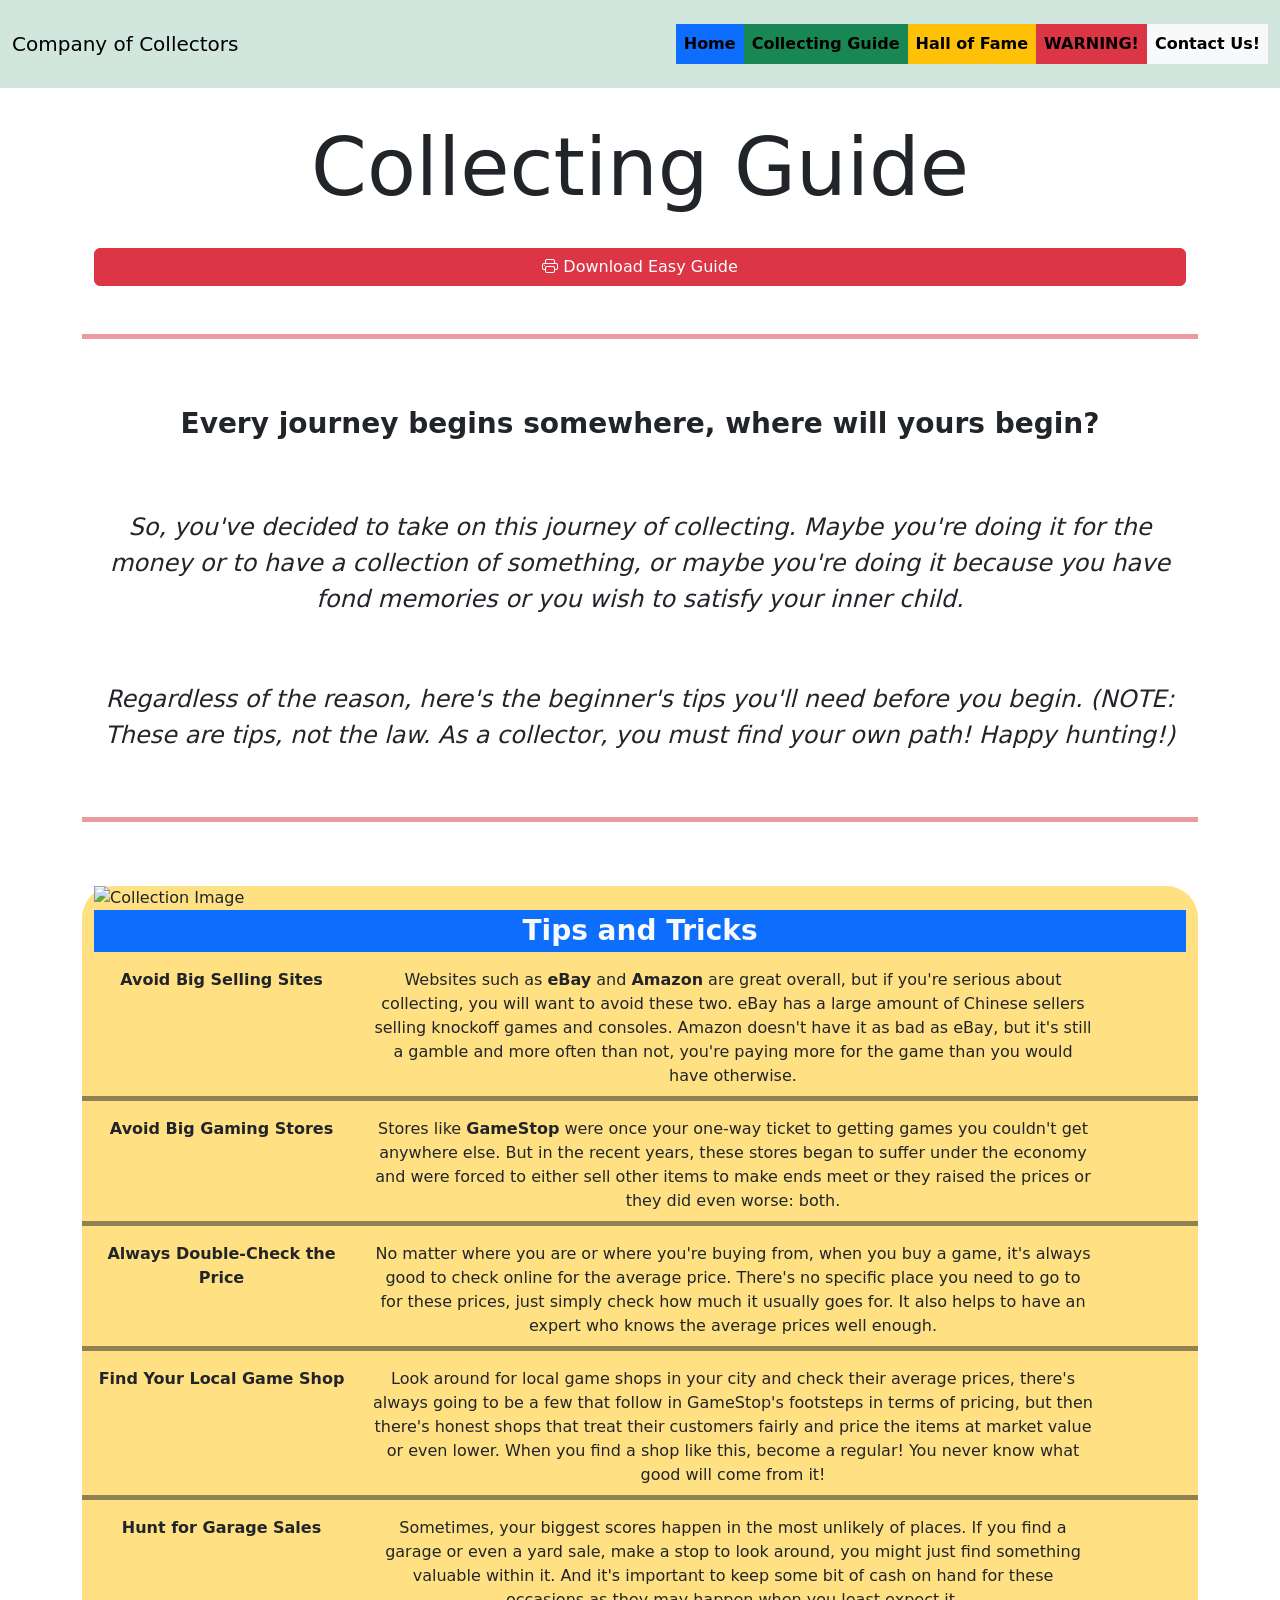
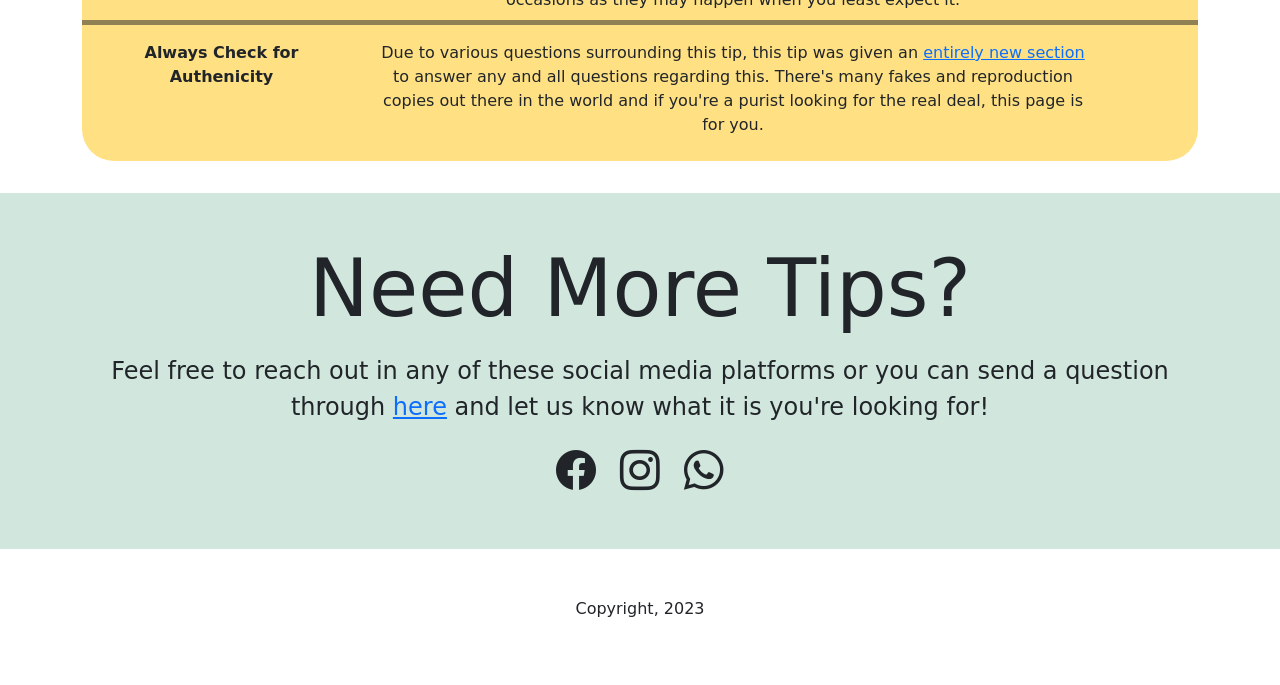
==== collecting.html @ a7b3ceb0 "Added files via upload Committing and pushing has become too much of a hassle now." ====
<!DOCTYPE html>
<html lang="en" data-bs-theme="light">
<head>
    <meta charset="UTF-8">
    <meta name="viewport" content="width=device-width, initial-scale=1.0">
    <title>Julian Mendiola</title>
    <link href="https://cdn.jsdelivr.net/npm/bootstrap@5.3.0/dist/css/bootstrap.min.css" rel="stylesheet" integrity="sha384-9ndCyUaIbzAi2FUVXJi0CjmCapSmO7SnpJef0486qhLnuZ2cdeRhO02iuK6FUUVM" crossorigin="anonymous">
    <link rel="stylesheet" href="https://cdn.jsdelivr.net/npm/bootstrap-icons@1.10.5/font/bootstrap-icons.css">
    <link rel="stylesheet" href="style.css">
</head>
<body>
    <header> 
        <nav class="navbar navbar-expand-lg bg-success-subtle py-4">
        <div class="container-fluid">
            <a class="navbar-brand display-1" href="#">
                <b>Company of Collectors</b>
            </a>
            <button class="navbar-toggler" type="button" data-bs-toggle="collapse" data-bs-target="#navbarNav" aria-controls="navbarNav" aria-expanded="false" aria-label="Toggle navigation">
                <span class="navbar-toggler-icon"></span>
            </button>
            <div class="collapse navbar-collapse" id="navbarNavAltMarkup">
                <div class="navbar-nav ms-auto">
                  <a class="nav-link active bg-primary" aria-current="Home" href="/index.html"><b>Home</b></a>
                  <a class="nav-link active bg-success" href="/collecting.html"><b>Collecting Guide</b></a>
                  <a class="nav-link active bg-warning" href="/halloffame.html"><b>Hall of Fame</b></a>
                  <a class="nav-link active bg-danger" href="/warning.html"><b>WARNING!</b></a>
                  <a class="nav-link active bg-light" href="/contact.html"><b>Contact Us!</b></a>
                </div>
              </div>
            </div>
        </header>
        <main>
            <section class="hero container row mx-auto gap-5 d-flex justify-content-center align-items-center">
                <div class="hero-text row-lg-4 text-center d-flex flex-column gap-3">
                    <p class="display-1 fs-bolder">Collecting Guide</p>
                    <button id="print" class="btn btn-danger text-light-subtle gap-3">
                        <i class="bi bi-printer"></i>
                        Download Easy Guide
                      </button>
                </div>
                <hr class="border-danger border-5 opacity-50">
                <p class="fs-3 text-center"><b>Every journey begins somewhere, where will yours begin?</b></p>
                <p class="fs-4 text-center"><i>So, you've decided to take on this journey of collecting. Maybe you're doing it for the money or to have a collection of something, or maybe you're doing it because you have fond memories or you wish to satisfy your inner child.</i></p>
                <p class="fs-4 text-center"><i>Regardless of the reason, here's the beginner's tips you'll need before you begin. (NOTE: These are tips, not the law. As a collector, you must find your own path! Happy hunting!)</i></p>
                <hr class="border-danger border-5 opacity-50">
                <div class="hero-image rounded-5 row-4 bg-warning bg-opacity-50">
                    <img class="img-fluid mx-auto d-block" src="collection.jpeg" alt="Collection Image">
                    <p class="fs-3 text-center bg-primary text-light "><b>Tips and Tricks</b></p>
                <dl class="row">
                    <dt class="col-md-3 text-center">Avoid Big Selling Sites</dt>
                    <dd class="col-md-8 text-center">Websites such as <b>eBay</b> and <b>Amazon</b> are great overall, but if you're serious about collecting, you will want to avoid these two. eBay has a large amount of Chinese sellers selling knockoff games and consoles. Amazon doesn't have it as bad as eBay, but it's still a gamble and more often than not, you're paying more for the game than you would have otherwise.</dd>
                    <hr class="border-dark border-5 opacity-50">
                    <dt class="col-md-3 text-center">Avoid Big Gaming Stores</dt>
                    <dd class="col-md-8 text-center">Stores like <b>GameStop</b> were once your one-way ticket to getting games you couldn't get anywhere else. But in the recent years, these stores began to suffer under the economy and were forced to either sell other items to make ends meet or they raised the prices or they did even worse: both.</dd>
                    <hr class="border-dark border-5 opacity-50">
                    <dt class="col-md-3 text-center">Always Double-Check the Price</dt>
                    <dd class="col-md-8 text-center">No matter where you are or where you're buying from, when you buy a game, it's always good to check online for the average price. There's no specific place you need to go to for these prices, just simply check how much it usually goes for. It also helps to have an expert who knows the average prices well enough.</dd>
                    <hr class="border-dark border-5 opacity-50">
                    <dt class="col-md-3 text-center">Find Your Local Game Shop</dt>
                    <dd class="col-md-8 text-center">Look around for local game shops in your city and check their average prices, there's always going to be a few that follow in GameStop's footsteps in terms of pricing, but then there's honest shops that treat their customers fairly and price the items at market value or even lower. When you find a shop like this, become a regular! You never know what good will come from it!</dd>
                    <hr class="border-dark border-5 opacity-50">
                    <dt class="col-md-3 text-center">Hunt for Garage Sales</dt>
                    <dd class="col-md-8 text-center">Sometimes, your biggest scores happen in the most unlikely of places. If you find a garage or even a yard sale, make a stop to look around, you might just find something valuable within it. And it's important to keep some bit of cash on hand for these occasions as they may happen when you least expect it.</dd>
                    <hr class="border-dark border-5 opacity-50">
                    <dt class="col-md-3 text-center">Always Check for Authenicity</dt>
                    <dd class="col-md-8 text-center">Due to various questions surrounding this tip, this tip was given an <a href="/warning.html">entirely new section </a>to answer any and all questions regarding this. There's many fakes and reproduction copies out there in the world and if you're a purist looking for the real deal, this page is for you.</dd>
            </section>
            <section class="about bg-success-subtle">
                <div class="container py-5 text-center d-flex flex-column">
                    <p class="display-1">Need More Tips?</p>
                <p class="about-text lead">Feel free to reach out in any of these social media platforms or you can send a question through <a href="/contact.html">here</a> and let us know what it is you're looking for!</p>
                <div class="fs-1 d-flex justify-content-center gap-4">
                    <i class="bi bi-facebook"></i>
                    <i class="bi bi-instagram"></i>
                    <i class="bi bi-whatsapp"></i>
                </div>
                </div>
            </section>
        </main>
        <footer>
            <nav class="py-5 container">
                <p class="text-center">Copyright, 2023</p>
            </nav>
        </footer>
        <script src="https://cdn.jsdelivr.net/npm/@popperjs/core@2.11.8/dist/umd/popper.min.js" integrity="sha384-I7E8VVD/ismYTF4hNIPjVp/Zjvgyol6VFvRkX/vR+Vc4jQkC+hVqc2pM8ODewa9r" crossorigin="anonymous"></script>
        <script src="https://cdn.jsdelivr.net/npm/bootstrap@5.3.0/dist/js/bootstrap.bundle.min.js" integrity="sha384-geWF76RCwLtnZ8qwWowPQNguL3RmwHVBC9FhGdlKrxdiJJigb/j/68SIy3Te4Bkz" crossorigin="anonymous"></script>
    </body>
</html>
---- style.css ----
.hero, .resume, .portfolio {
    padding-block: 32px;
  }
  
  .about > .container > .about-text {
    font-size: 1.5rem;
  }
  
  input:focus:required:invalid {
    border: 2px solid limegreen;
  }
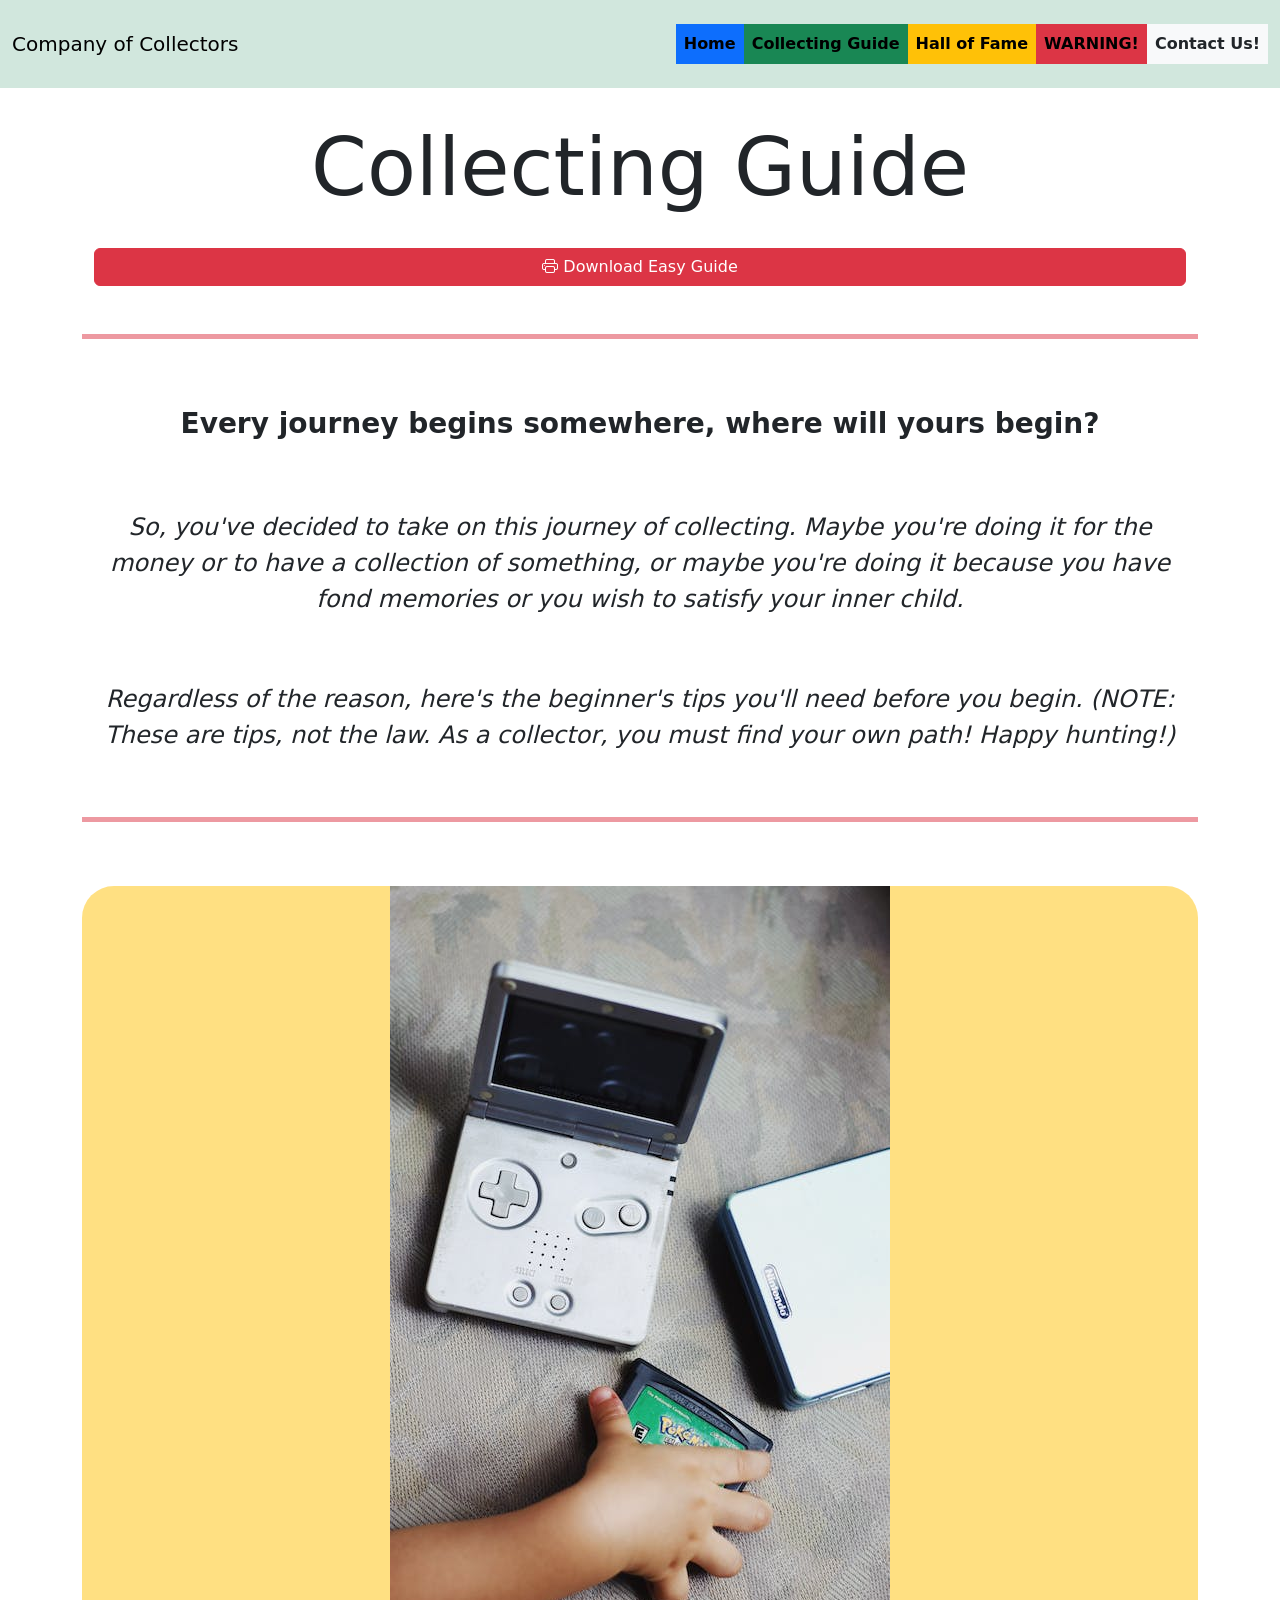
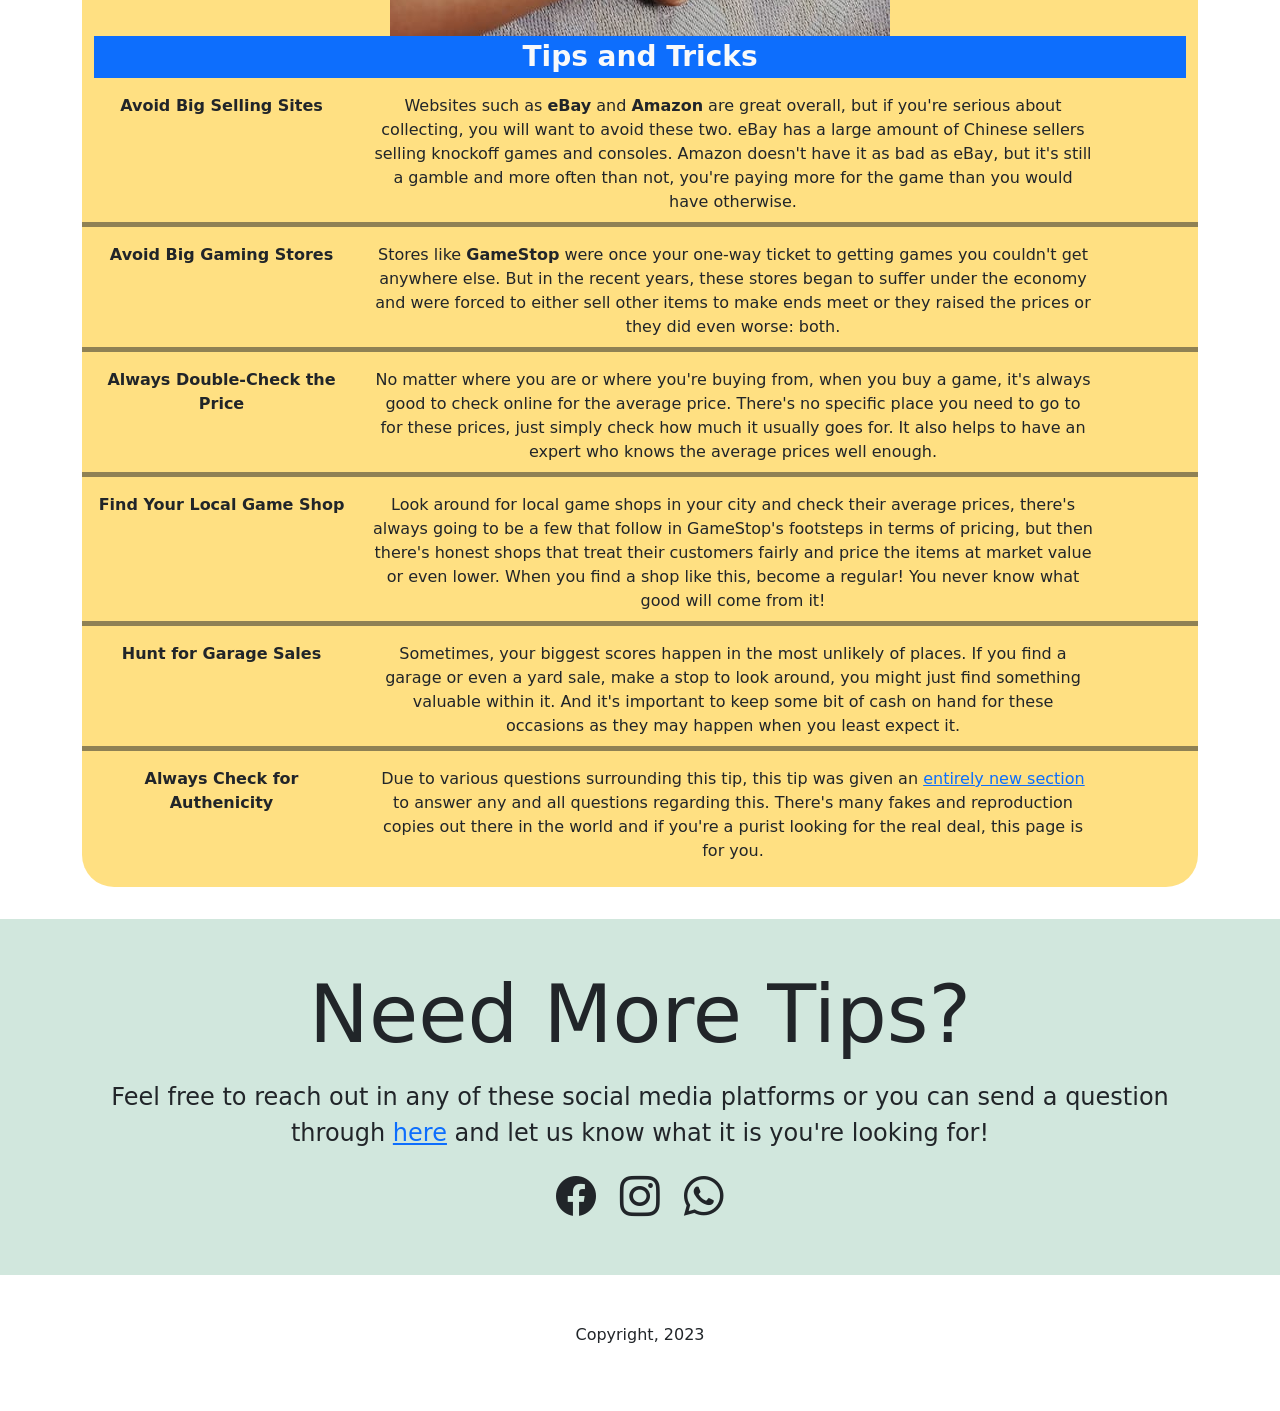
==== commit 84de5faf: "Updated and Completed" ====
--- a/collecting.html
+++ b/collecting.html
@@ -24,7 +24,7 @@
                   <a class="nav-link active bg-success" href="/collecting.html"><b>Collecting Guide</b></a>
                   <a class="nav-link active bg-warning" href="/halloffame.html"><b>Hall of Fame</b></a>
                   <a class="nav-link active bg-danger" href="/warning.html"><b>WARNING!</b></a>
-                  <a class="nav-link active bg-light" href="/contact.html"><b>Contact Us!</b></a>
+                  <a class="nav-link active bg-light text-dark" href="/contact.html"><b>Contact Us!</b></a>
                 </div>
               </div>
             </div>
